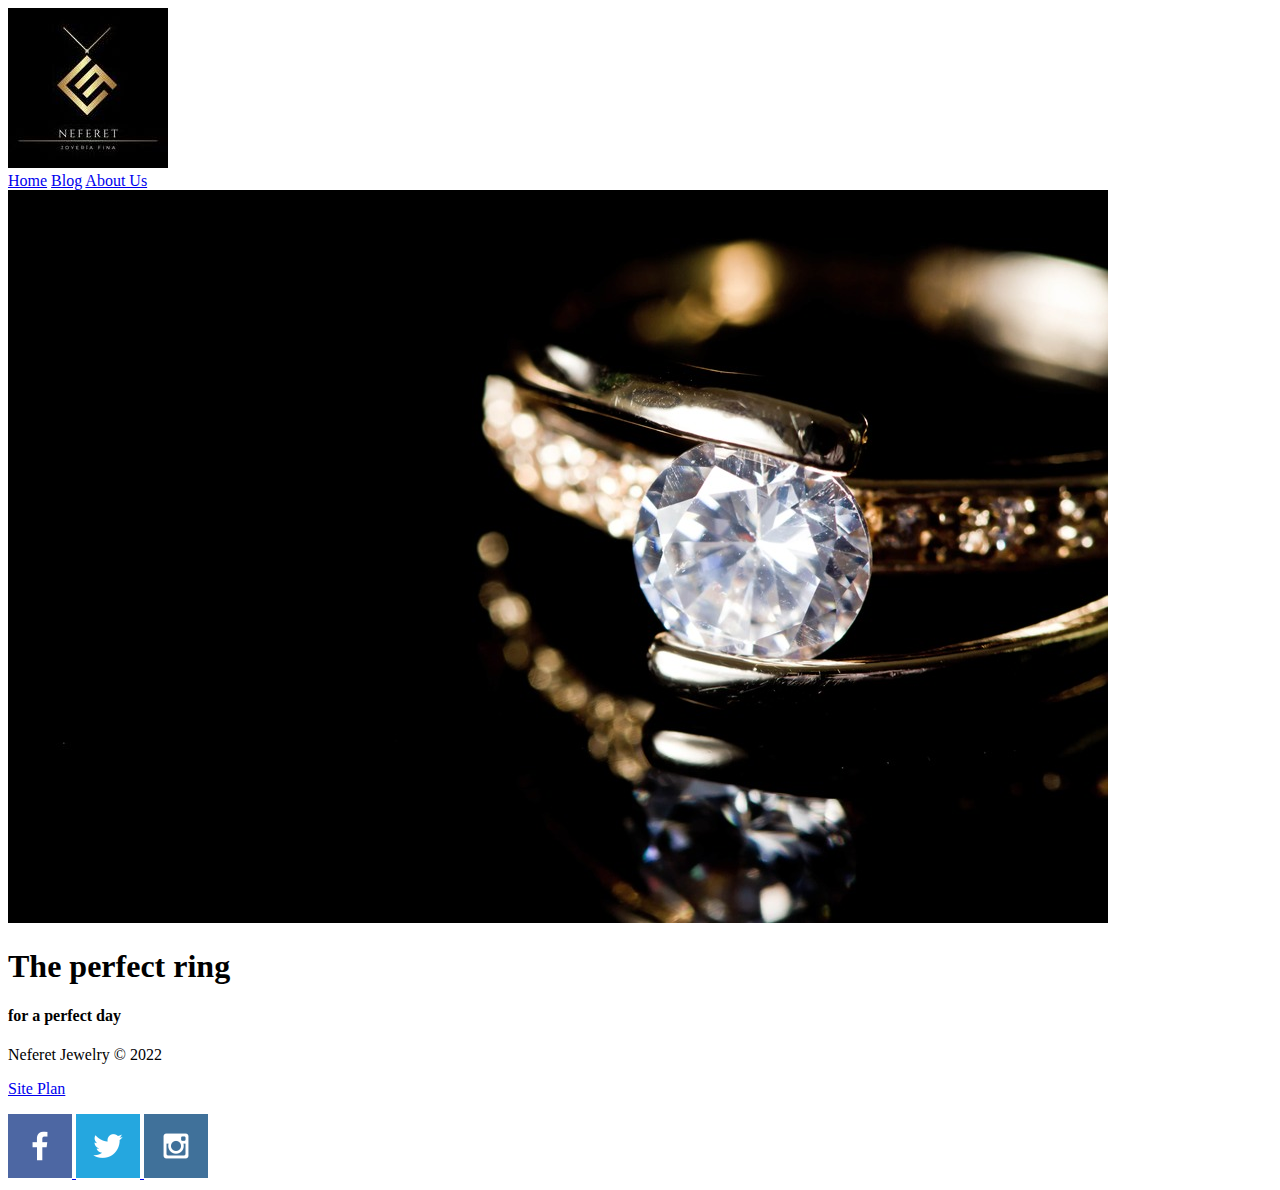
==== neferet/index.html @ 6a936eb9 "final" ====
<!DOCTYPE html>
<html lang="en">
<head>
    <meta charset="UTF-8">
    <meta http-equiv="X-UA-Compatible" content="IE=edge">
    <meta name="viewport" content="width=device-width, initial-scale=1.0">
    <title>Neferet Jewelry | Home</title>
</head>
<body>
    <div id="content">
        <header>
            <a href="index.html" id="logo_link">
                <img class="logo" src="images/logo.jpg" alt="Neferet Logo"> 
            </a>
            <nav>
                <a href="index.html">Home</a>
                <a href="blog.html">Blog</a>
                <a href="aboutus.html">About Us</a>
            </nav>        
        </header>

        <div id="hero">
            <div id="hero-box">
                <img id="hero-img" src="images/home-6.jpg" alt="ring">
            </div>
    
            <section id="hero-msg">
                <h1 class="home-title">The perfect ring</h1>
                <h4>for a perfect day</h4>
            </section>
        </div>

        <main>

        </main>

        <footer>
            <p>Neferet Jewelry &copy; 2022 </p>
            <p><a href="site-plan.html">Site Plan</a></p>
            
            <div class="social">
                <a href="https://facebook.com" target="_blank">
                    <img src="images/facebook.png" alt="fb icon">
                </a>
                <a href="https://twitter.com" target="_blank">
                    <img src="images/twitter.png" alt="twitter icon">
                </a>
                <a href="https://instagram.com" target="_blank">
                    <img src="images/instagram.png" alt="instagram icon">
                </a>
            </div>
        </footer>

    </div>
    
</body>
</html>
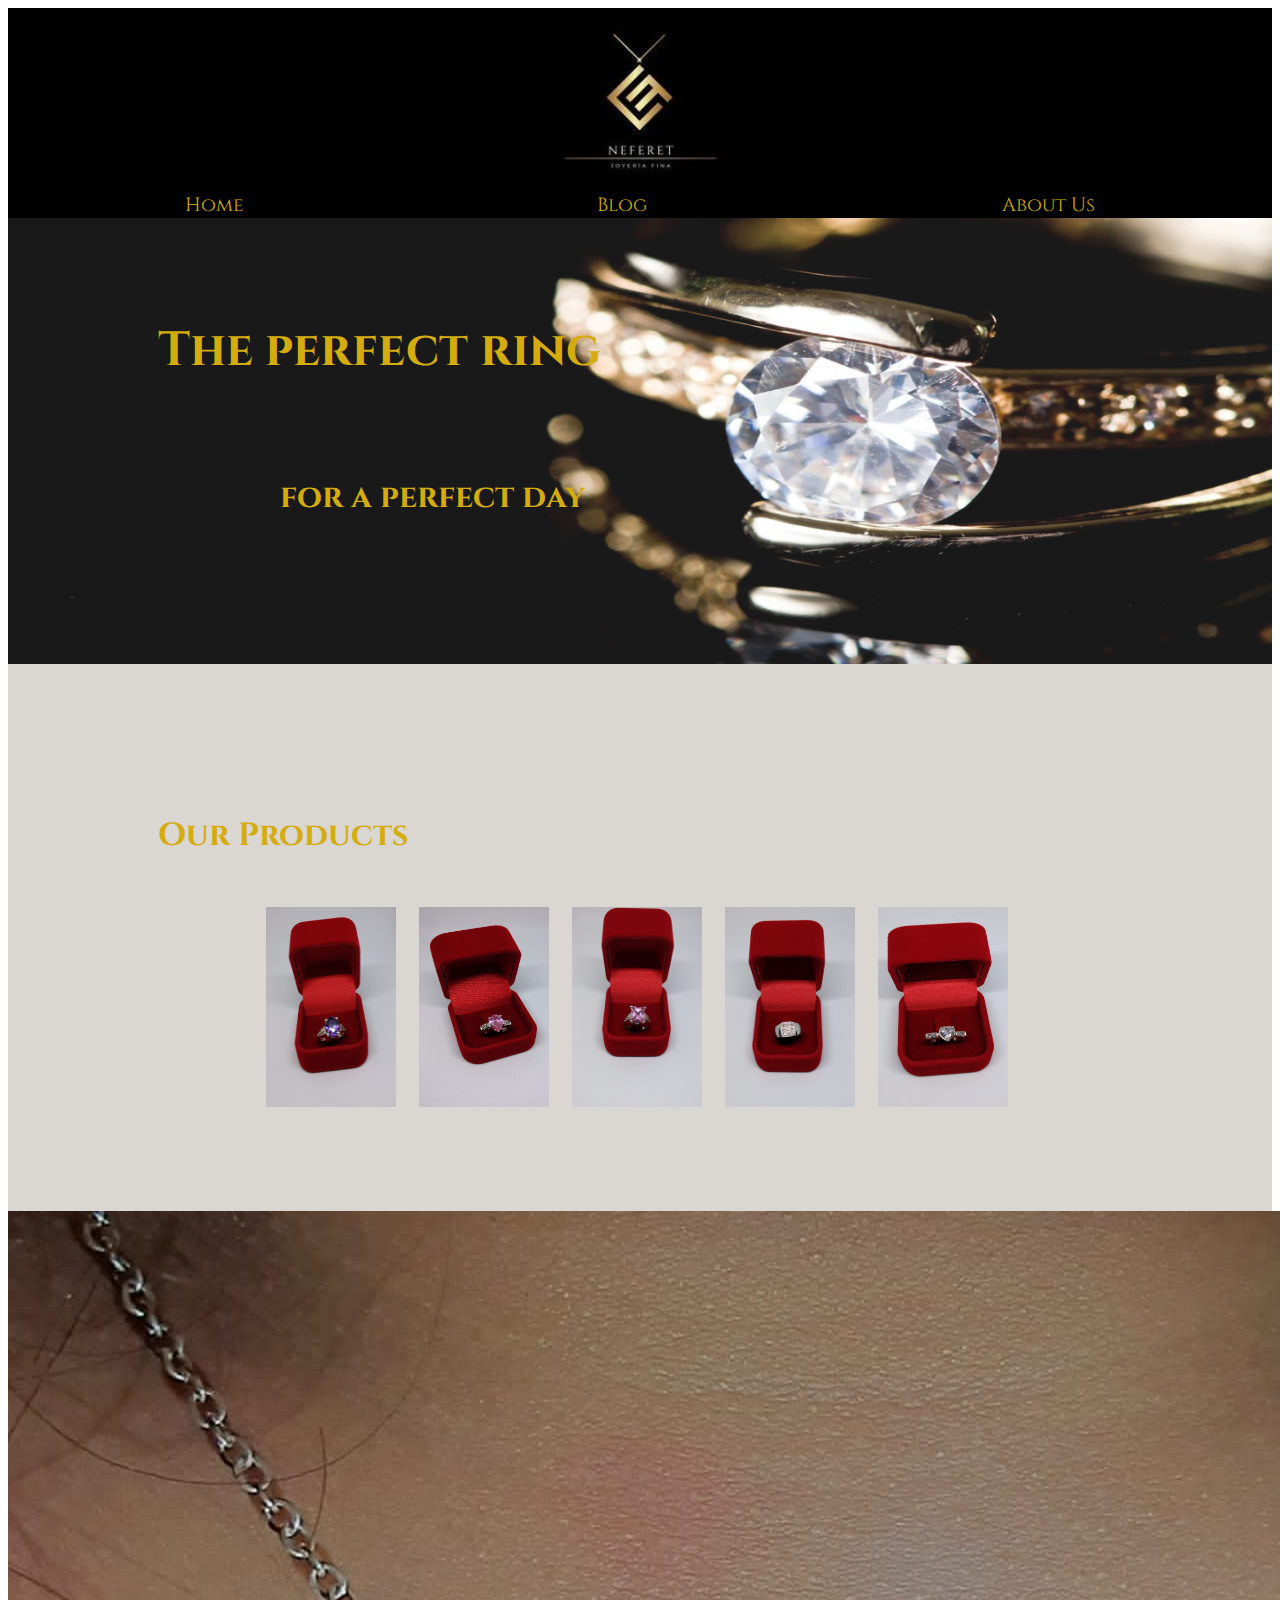
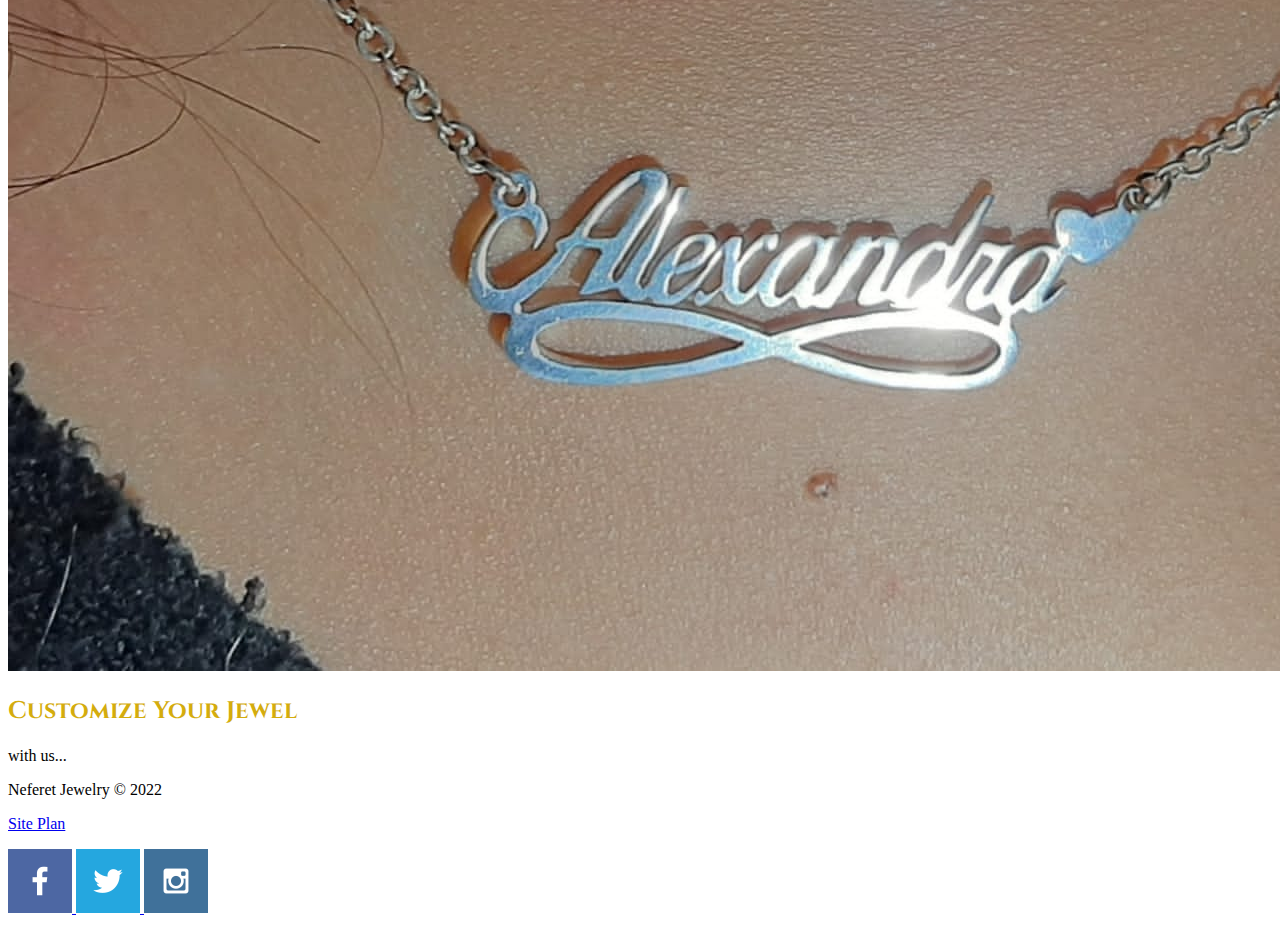
==== commit 6973159a: "chages" ====
--- a/neferet/index.html
+++ b/neferet/index.html
@@ -5,6 +5,7 @@
     <meta http-equiv="X-UA-Compatible" content="IE=edge">
     <meta name="viewport" content="width=device-width, initial-scale=1.0">
     <title>Neferet Jewelry | Home</title>
+    <link rel="stylesheet" href="styles/style.css">
 </head>
 <body>
     <div id="content">
@@ -31,6 +32,101 @@
         </div>
 
         <main>
+            <div id="lightbox">
+                <h2 id="tittle-lightbox">Our Products</h2>
+                <div id="lightbox_content">
+                <!-- Images used to open the lightbox -->
+                <div class="row">
+                    <div class="column" id="img1">
+                    <img src="images/img1.jpg" onclick="openModal();currentSlide(1)" class="hover-shadow">
+                    </div>
+                    <div class="column" id="img2">
+                    <img src="images/img2.jpg" onclick="openModal();currentSlide(2)" class="hover-shadow">
+                    </div>
+                    <div class="column" id="img3">
+                    <img src="images/img3.jpg" onclick="openModal();currentSlide(3)" class="hover-shadow">
+                    </div>
+                    <div class="column" id="img4">
+                    <img src="images/img4.jpg" onclick="openModal();currentSlide(4)" class="hover-shadow">
+                    </div>
+                    <div class="column" id="img5">
+                    <img src="images/img5.jpg" onclick="openModal();currentSlide(5)" class="hover-shadow">
+                    </div>
+                </div>
+                
+                <!-- The Modal/Lightbox -->
+                <div id="myModal" class="modal">
+                    <span class="close cursor" onclick="closeModal()">&times;</span>
+                    <div class="modal-content">
+                
+                    <div class="mySlides">
+                        <div class="numbertext">1 / 5</div>
+                        <img src="images/img1 - copia.jpg" style="height: 100%; margin-left: 300px;">
+                    </div>
+                
+                    <div class="mySlides">
+                        <div class="numbertext">2 / 5</div>
+                        <img src="images/img2 - copia.jpg" style="height:100%; margin-left: 350px;">
+                    </div>
+                
+                    <div class="mySlides">
+                        <div class="numbertext">3 / 5</div>
+                        <img src="images/img3 - copia.jpg" style="height:100%; margin-left: 300px;">
+                    </div>
+                
+                    <div class="mySlides">
+                        <div class="numbertext">4 / 5</div>
+                        <img src="images/img4 - copia.jpg" style="height:100%; margin-left: 300px;">
+                    </div>
+
+                    <div class="mySlides">
+                        <div class="numbertext">5 / 5</div>
+                        <img src="images/img5 - copia.jpg" style="height:100%; margin-left: 350px;">
+                    </div>
+                
+                    <!-- Next/previous controls -->
+                    <a class="prev" onclick="plusSlides(-1)">&#10094;</a>
+                    <a class="next" onclick="plusSlides(1)">&#10095;</a>
+                
+                    <!-- Caption text -->
+                    <div class="caption-container">
+                        <p id="caption"></p>
+                    </div>
+                
+                
+                    <!-- Thumbnail image controls -->
+                    <div class="column" >
+                        <img class="demo" src="images/img1.jpg" onclick="currentSlide(1)" alt="ring with purple gem">
+                    </div>
+                
+                    <div class="column" >
+                        <img class="demo" src="images/img2.jpg" onclick="currentSlide(2)" alt="pink teardrop gemstone ring">
+                    </div>
+                
+                    <div class="column" >
+                        <img class="demo" src="images/img3.jpg" onclick="currentSlide(3)" alt="ring with purple gem">
+                    </div>
+                
+                    <div class="column" >
+                        <img class="demo" src="images/img4.jpg" onclick="currentSlide(4)" alt="Lights">
+                    </div>
+
+                    <div class="column">
+                        <img class="demo" src="images/img5.jpg" onclick="currentSlide(5)" alt="Lights">
+                    </div>
+                
+                    </div>
+                </div>
+            </div>
+
+            </div>
+
+            <div id="background"></div> 
+            <img class="mountains" src="images/aboutus-3.jpeg" alt="collar">
+            <section class="msg">
+                <h2>Customize Your Jewel</h2>
+                <p>with us...</p>
+            </section>
 
         </main>
 
@@ -53,5 +149,49 @@
 
     </div>
     
+
+
+    <script>
+        // Open the Modal
+        function openModal() {
+          document.getElementById("myModal").style.display = "block";
+        }
+        
+        // Close the Modal
+        function closeModal() {
+          document.getElementById("myModal").style.display = "none";
+        }
+        
+        var slideIndex = 1;
+        showSlides(slideIndex);
+        
+        // Next/previous controls
+        function plusSlides(n) {
+          showSlides(slideIndex += n);
+        }
+        
+        // Thumbnail image controls
+        function currentSlide(n) {
+          showSlides(slideIndex = n);
+        }
+        
+        function showSlides(n) {
+          var i;
+          var slides = document.getElementsByClassName("mySlides");
+          var dots = document.getElementsByClassName("demo");
+          var captionText = document.getElementById("caption");
+          if (n > slides.length) {slideIndex = 1}
+          if (n < 1) {slideIndex = slides.length}
+          for (i = 0; i < slides.length; i++) {
+            slides[i].style.display = "none";
+          }
+          for (i = 0; i < dots.length; i++) {
+            dots[i].className = dots[i].className.replace(" active", "");
+          }
+          slides[slideIndex-1].style.display = "block";
+          dots[slideIndex-1].className += " active";
+          captionText.innerHTML = dots[slideIndex-1].alt;
+        }
+        </script>
 </body>
 </html>--- a/neferet/styles/style.css
+++ b/neferet/styles/style.css
@@ -0,0 +1,278 @@
+@import url('https://fonts.googleapis.com/css2?family=Cinzel&family=Montserrat&display=swap');
+
+#content{
+    max-width: 1600px;
+    margin: 0 auto;
+    
+}
+
+header{
+    display: grid;
+    grid-template-rows: 1fr auto;
+    background-color: #000000;
+    text-align: center;
+    
+}
+
+.logo {
+    width: 175px;
+}
+
+#logo_link{
+    padding-top: 5px;
+    justify-self: center;
+    align-self: center;
+
+}
+
+nav a{
+    text-align: center;
+    color:#D4AC0D;
+    text-decoration:none;
+    padding: 50;
+    font-size: 120%;
+    font-family:"Cinzel";
+}
+
+nav {
+    display: flex;
+    justify-content: space-around;
+}
+
+#hero {
+    display: grid;
+    grid-template-columns: 3fr 1fr;
+    margin-top: -100px;
+}
+
+#hero-box {
+    grid-column: 1/4;
+    grid-row: 1/3;
+    z-index: -1;
+}
+#hero-img{
+    width: 100%;
+    height: 75%;
+    opacity: 0.9;
+}
+.home-title{
+    color:#D4AC0D;
+    font-family:"Cinzel";
+    font-size: 3em;
+    margin-top: 50px;
+}
+
+h4,h2{
+    color:#D4AC0D;
+    font-family:"Cinzel";
+    
+}
+
+#hero-msg {
+    grid-column: 1/2;
+    grid-row: 1/2;
+    margin-top: 100px;
+}
+
+#hero-msg h1{
+    text-align: left;
+    margin-left: 100px;
+    padding: 50px;
+}
+
+#hero-msg h4 {
+    text-align: center;
+    color: #D4AC0D;
+    margin-left:-100px;
+    font-size:2em;
+}
+
+main{
+    margin-top: -300px;
+}
+
+#lightbox{
+    background-color: #DAD6D2;
+    padding: 100px;
+}
+
+#tittle-lightbox{
+    margin:50px;
+    font-size:2em;
+    color: #D4AC0D;
+}
+
+#lightbox_content
+{
+    margin-left: 150px;
+}
+
+.column img{
+    width: 130px;
+    height: 200px;
+}
+
+
+
+
+
+
+
+
+
+/*lightbox inicio*/
+
+.row{
+    display: block;
+    grid-template-columns: 1fr 1fr 1fr 1fr 1fr;
+}
+
+#img1{
+    grid-column: 1/2;
+}
+
+#img2{
+    grid-column: 2/3;
+}
+
+#img3{
+    grid-column: 3/4;
+}
+
+#img4{
+    grid-column: 4/5;
+}
+
+#img5{
+    grid-column: 5/6;
+}
+
+.row > .column {
+    padding: 0 8px;
+  }
+  
+  .row:after {
+    content: "";
+    display: table;
+    clear: both;
+  }
+  
+  /* Create four equal columns that floats next to eachother */
+  .column {
+    float: left;
+    width: 15%;
+    
+  }
+  
+  /* The Modal (background) */
+  .modal {
+    display: none;
+    position: fixed;
+    z-index: 1;
+    padding-top: 100px;
+    left: 0;
+    top: 0;
+    width: 100%;
+    height: 100%;
+    overflow: auto;
+    background-color: black;
+  }
+  
+  /* Modal Content */
+  .modal-content {
+    position: relative;
+    background-color: #fefefe;
+    margin: auto;
+    padding: 0;
+    width: 90%;
+    max-width: 1200px;
+  }
+  
+  /* The Close Button */
+  .close {
+    color: white;
+    position: absolute;
+    top: 10px;
+    right: 25px;
+    font-size: 35px;
+    font-weight: bold;
+  }
+  
+  .close:hover,
+  .close:focus {
+    color: #999;
+    text-decoration: none;
+    cursor: pointer;
+  }
+  
+  /* Hide the slides by default */
+  .mySlides {
+    display: none;
+  }
+  
+  /* Next & previous buttons */
+  .prev,
+  .next {
+    cursor: pointer;
+    position: absolute;
+    top: 50%;
+    width: auto;
+    padding: 16px;
+    margin-top: -50px;
+    color: white;
+    font-weight: bold;
+    font-size: 20px;
+    transition: 0.6s ease;
+    border-radius: 0 3px 3px 0;
+    user-select: none;
+    -webkit-user-select: none;
+  }
+  
+  /* Position the "next button" to the right */
+  .next {
+    right: 0;
+    border-radius: 3px 0 0 3px;
+  }
+  
+  /* On hover, add a black background color with a little bit see-through */
+  .prev:hover,
+  .next:hover {
+    background-color: rgba(0, 0, 0, 0.8);
+  }
+  
+  /* Number text (1/3 etc) */
+  .numbertext {
+    color: #f2f2f2;
+    font-size: 12px;
+    padding: 8px 12px;
+    position: absolute;
+    top: 0;
+  }
+  
+  /* Caption text */
+  .caption-container {
+    text-align: center;
+    background-color: black;
+    padding: 2px 16px;
+    color: white;
+  }
+  
+  img.demo {
+    opacity: 0.6;
+  }
+  
+  .active,
+  .demo:hover {
+    opacity: 1;
+  }
+  
+  img.hover-shadow {
+    transition: 0.3s;
+  }
+  
+  .hover-shadow:hover {
+    box-shadow: 0 4px 8px 0 rgba(0, 0, 0, 0.2), 0 6px 20px 0 rgba(0, 0, 0, 0.19);
+  }
+
+
+  /*lightbox fin*/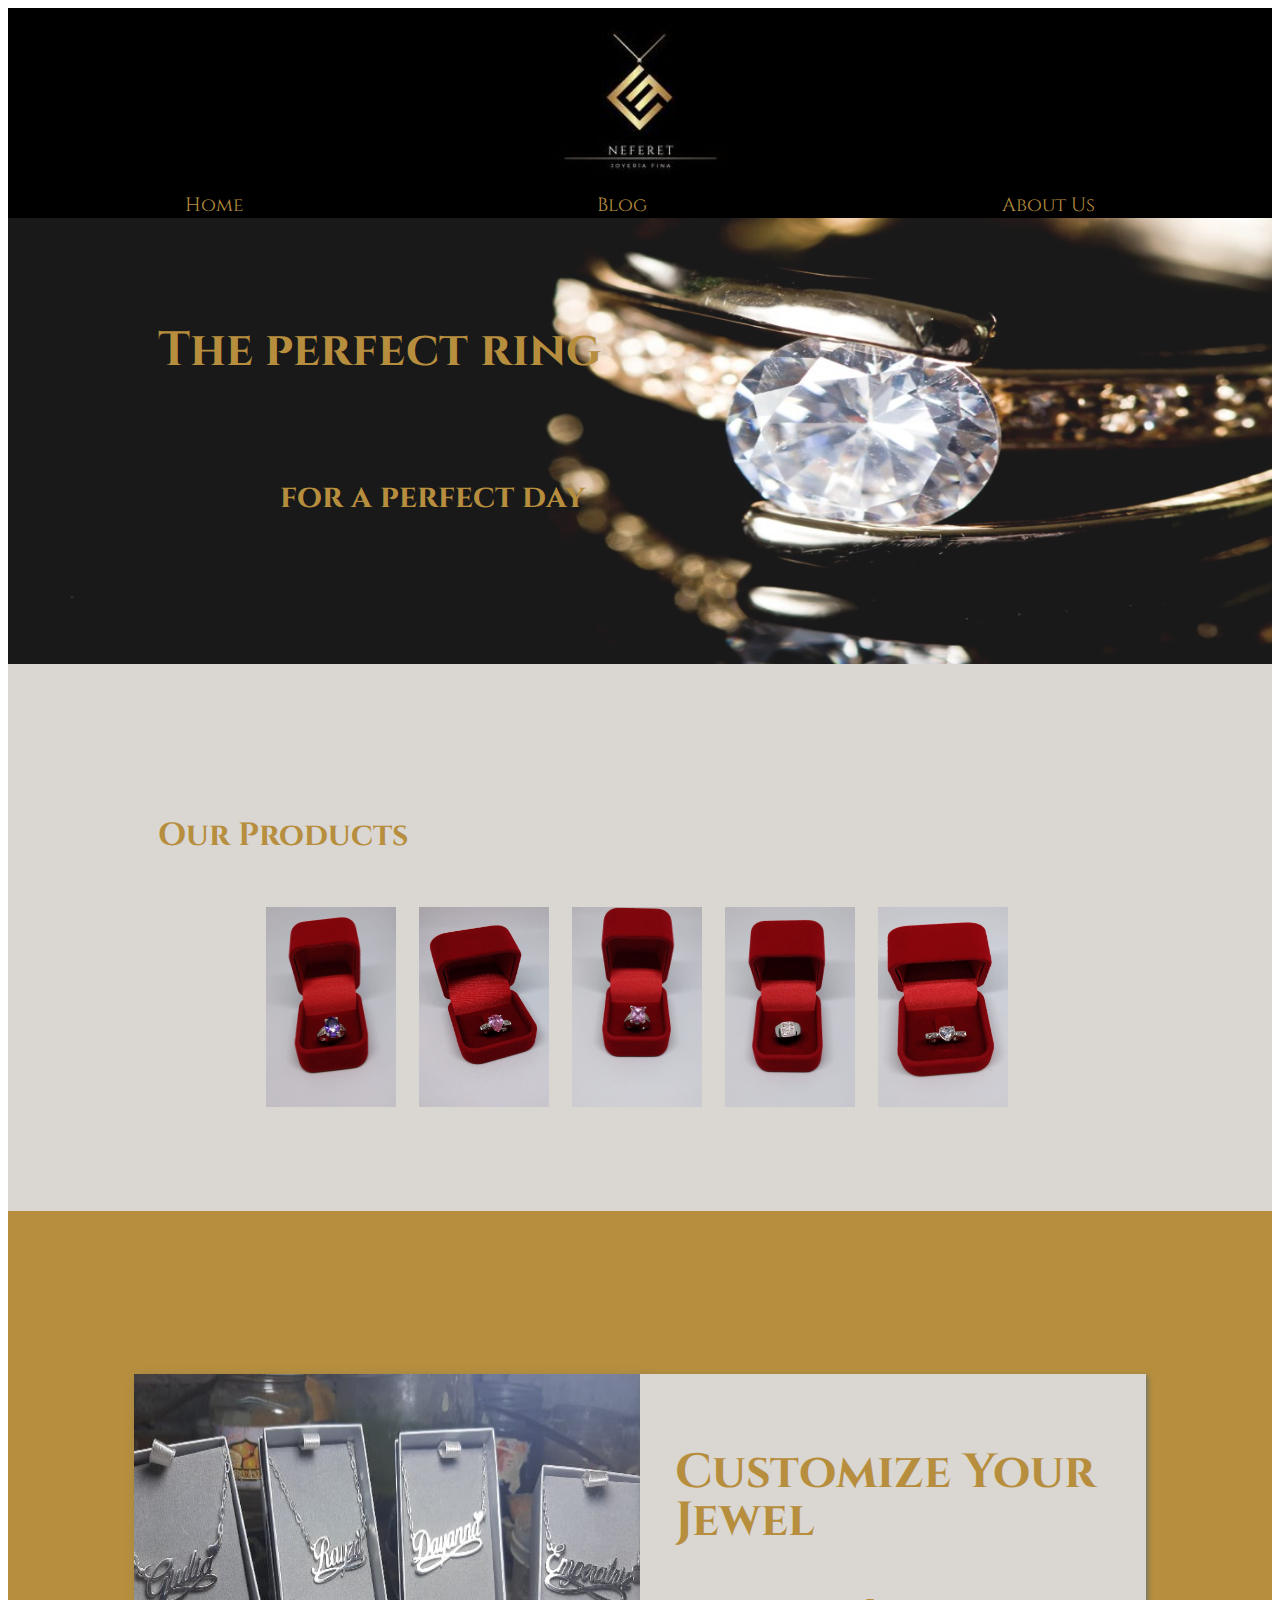
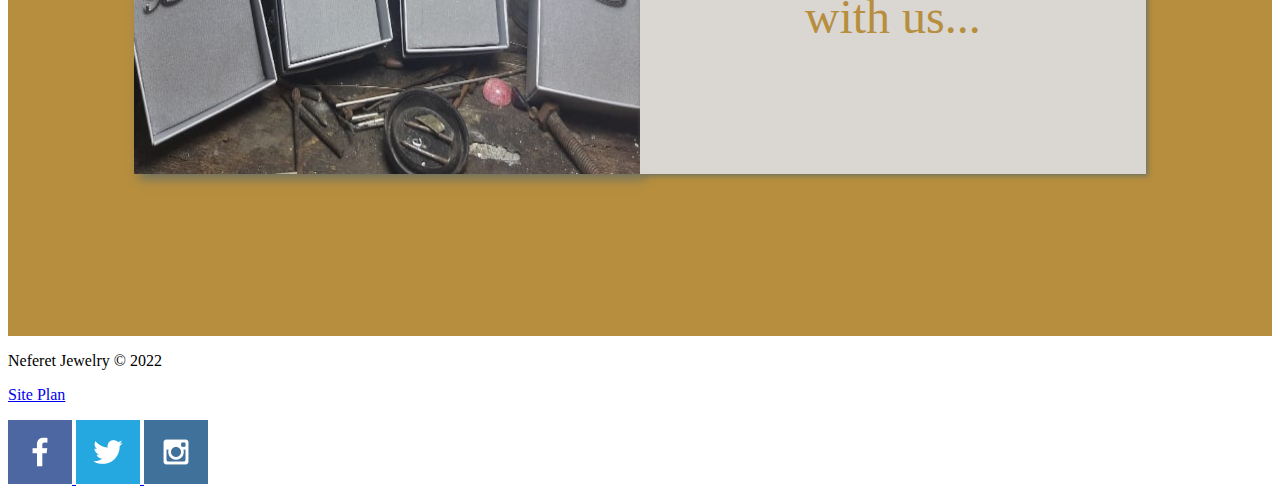
==== commit 180f62b9: "home changes" ====
--- a/neferet/index.html
+++ b/neferet/index.html
@@ -121,13 +121,15 @@
 
             </div>
 
+
+        <div class="home-grid">
             <div id="background"></div> 
-            <img class="mountains" src="images/aboutus-3.jpeg" alt="collar">
+            <img class="mountains" src="images/home_10.jpeg" alt="collar">
             <section class="msg">
                 <h2>Customize Your Jewel</h2>
                 <p>with us...</p>
             </section>
-
+        </div>
         </main>
 
         <footer>
--- a/neferet/styles/style.css
+++ b/neferet/styles/style.css
@@ -27,7 +27,7 @@
 
 nav a{
     text-align: center;
-    color:#D4AC0D;
+    color:#B68E3E;
     text-decoration:none;
     padding: 50;
     font-size: 120%;
@@ -56,14 +56,14 @@
     opacity: 0.9;
 }
 .home-title{
-    color:#D4AC0D;
+    color:#B68E3E;
     font-family:"Cinzel";
     font-size: 3em;
     margin-top: 50px;
 }
 
 h4,h2{
-    color:#D4AC0D;
+    color:#B68E3E;
     font-family:"Cinzel";
     
 }
@@ -82,7 +82,7 @@
 
 #hero-msg h4 {
     text-align: center;
-    color: #D4AC0D;
+    color: #B68E3E;
     margin-left:-100px;
     font-size:2em;
 }
@@ -99,7 +99,7 @@
 #tittle-lightbox{
     margin:50px;
     font-size:2em;
-    color: #D4AC0D;
+    color: #B68E3E;
 }
 
 #lightbox_content
@@ -110,6 +110,51 @@
 .column img{
     width: 130px;
     height: 200px;
+}
+
+.home-grid{
+    display:grid;
+    grid-template-columns: repeat(10, 1fr) ;
+}
+
+.mountains{
+   
+    height: 400px;
+    width: 100%;
+    grid-column: 2/6;
+    grid-row: 5/8;
+    box-shadow: 5px 5px 10px #6f7364;
+}
+
+#background{
+    height: 725px;
+    background-color: #B68E3E;
+    grid-column: 1/11;
+    grid-row: 4/9;
+}
+
+.msg{
+    background-color: #DAD6D2;
+    line-height: 3em;
+    padding: 35px;
+    grid-column: 6/10;
+    grid-row: 5/8;
+    box-shadow: 2px 2px 5px #6f7364;
+}
+
+
+
+.msg h2{
+    color:#B68E3E;
+    font-family:"Cinzel";
+    font-size: 3em;
+}
+
+.msg p{
+    color:#B68E3E;
+    font-size: 3em;
+    padding-bottom: 15px;
+    text-align: center;
 }
 
 
@@ -208,6 +253,7 @@
   /* Hide the slides by default */
   .mySlides {
     display: none;
+    background-color: #000000;
   }
   
   /* Next & previous buttons */
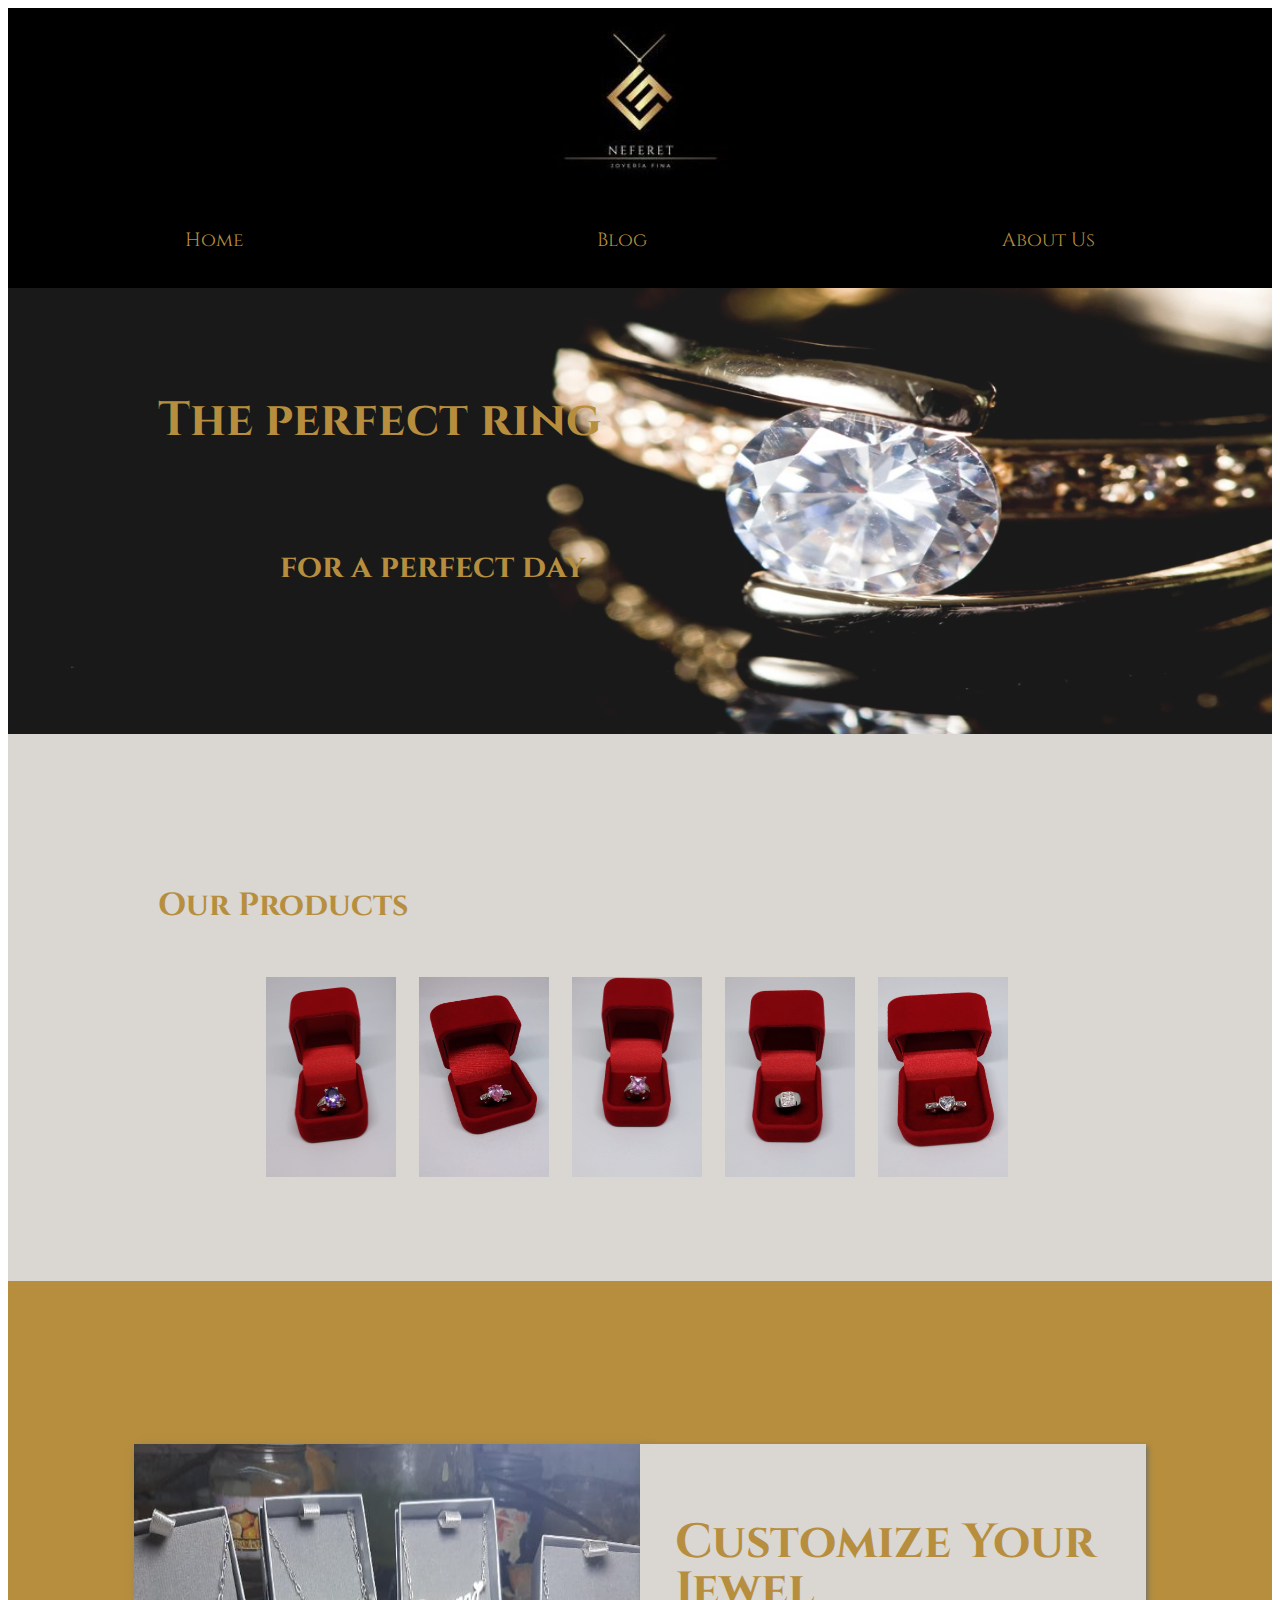
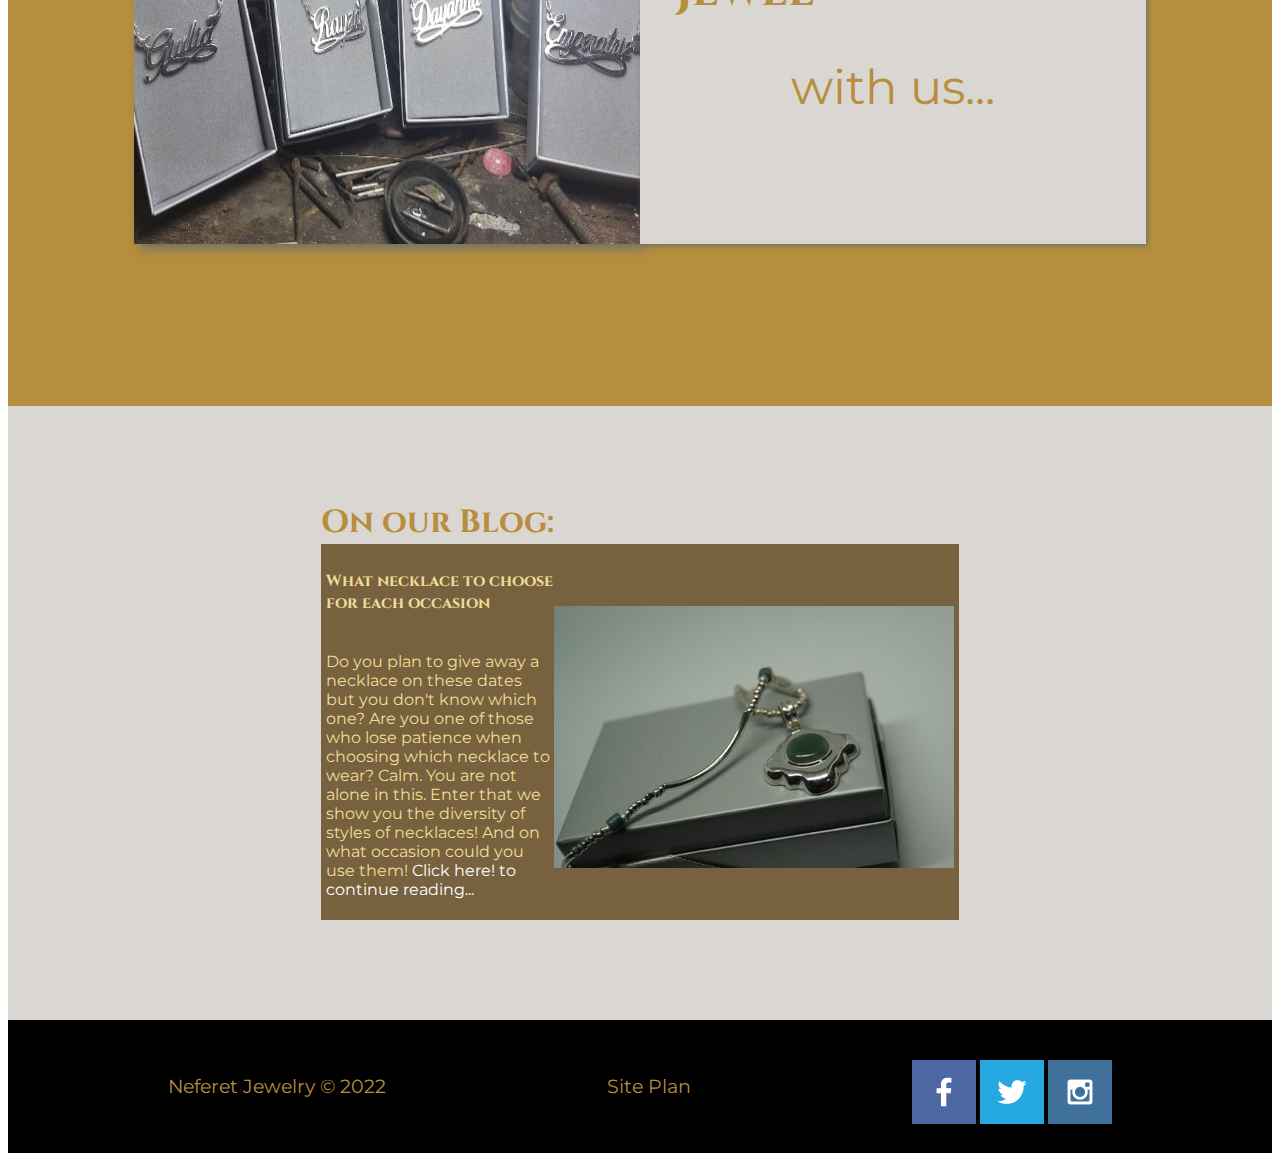
==== commit 23dbba65: "changes home" ====
--- a/neferet/index.html
+++ b/neferet/index.html
@@ -129,7 +129,25 @@
                 <h2>Customize Your Jewel</h2>
                 <p>with us...</p>
             </section>
+
+            
         </div>
+
+        <div class="blog">
+            <h2 id="tittle-onblog">On our Blog:</h2>
+            <div id="blog-content">
+                    <h4>What necklace to choose for each occasion</h4>
+                    <p>Do you plan to give away a necklace on these dates but you don't know which one? Are you one of those who lose patience when choosing which necklace to wear? Calm. You are not alone in this. 
+                        Enter that we show you the diversity of styles of necklaces! And on what occasion could you use them!
+                        <a class="enlace" href="blog.html">      Click here! to continue reading...</a></p>
+                    
+                        <a href="blog.html"><img id="collar" src="images/blog-5.JPG" alt="collar"></a>
+
+            </div>
+
+        </div>
+
+
         </main>
 
         <footer>
--- a/neferet/styles/style.css
+++ b/neferet/styles/style.css
@@ -29,7 +29,7 @@
     text-align: center;
     color:#B68E3E;
     text-decoration:none;
-    padding: 50;
+    padding: 35px;
     font-size: 120%;
     font-family:"Cinzel";
 }
@@ -38,6 +38,45 @@
     display: flex;
     justify-content: space-around;
 }
+
+nav a:hover{
+    background-color: #B68E3E;
+    color:#000000;
+    padding: 50;
+    font-size: 120%;
+}
+
+footer .social img {
+    padding-top: 15px;
+}
+
+footer{
+    background-color: #000000;
+    color:#B68E3E;
+    padding: 25px 50px;
+    
+    display: flex;
+    justify-content: space-around;
+    align-items: center;
+}
+
+footer a{
+   color: #B68E3E;
+   text-decoration:none;
+}
+
+footer a:hover{
+    color:#EEDF99;
+}
+
+footer p {
+    font-size: 1.2em;
+}    
+
+footer p a:hover {
+    text-decoration: underline;
+}  
+
 
 #hero {
     display: grid;
@@ -66,6 +105,10 @@
     color:#B68E3E;
     font-family:"Cinzel";
     
+}
+
+p{
+    font-family: "Montserrat";
 }
 
 #hero-msg {
@@ -155,6 +198,57 @@
     font-size: 3em;
     padding-bottom: 15px;
     text-align: center;
+}
+
+
+.blog{
+    background-color: #DAD6D2;
+    display: grid;
+    grid-template-columns: 1fr 2fr 1fr 1fr;
+    grid-template-rows: 1fr 2fr;
+    padding: 100px;
+
+}
+
+#tittle-onblog{
+    margin-top:-5px;
+    font-size:2em;
+    color: #B68E3E;
+    margin-bottom: 5px;
+    grid-row: 1/2;
+    grid-column: 2/3;
+    
+}
+
+#blog-content{
+    background-color: #78613F;
+    color: #EEDF99;
+    grid-row: 2/3;
+    grid-column: 2/4;
+    margin-top: -100px;
+    display: grid;
+    grid-template-columns: 1fr 1fr;
+    padding: 5px;
+}
+
+#blog-content h4, #blog-content p{
+    grid-column: 1/2;
+    color: #EEDF99;
+}
+
+.enlace{
+    text-decoration: none;
+    color: white;
+    grid-column: 1/2;
+    text-align: right;
+}
+
+
+#blog-content img{
+    grid-column: 2/3;
+    margin-bottom: 40px;
+    margin-top: -30px;
+  
 }
 
 
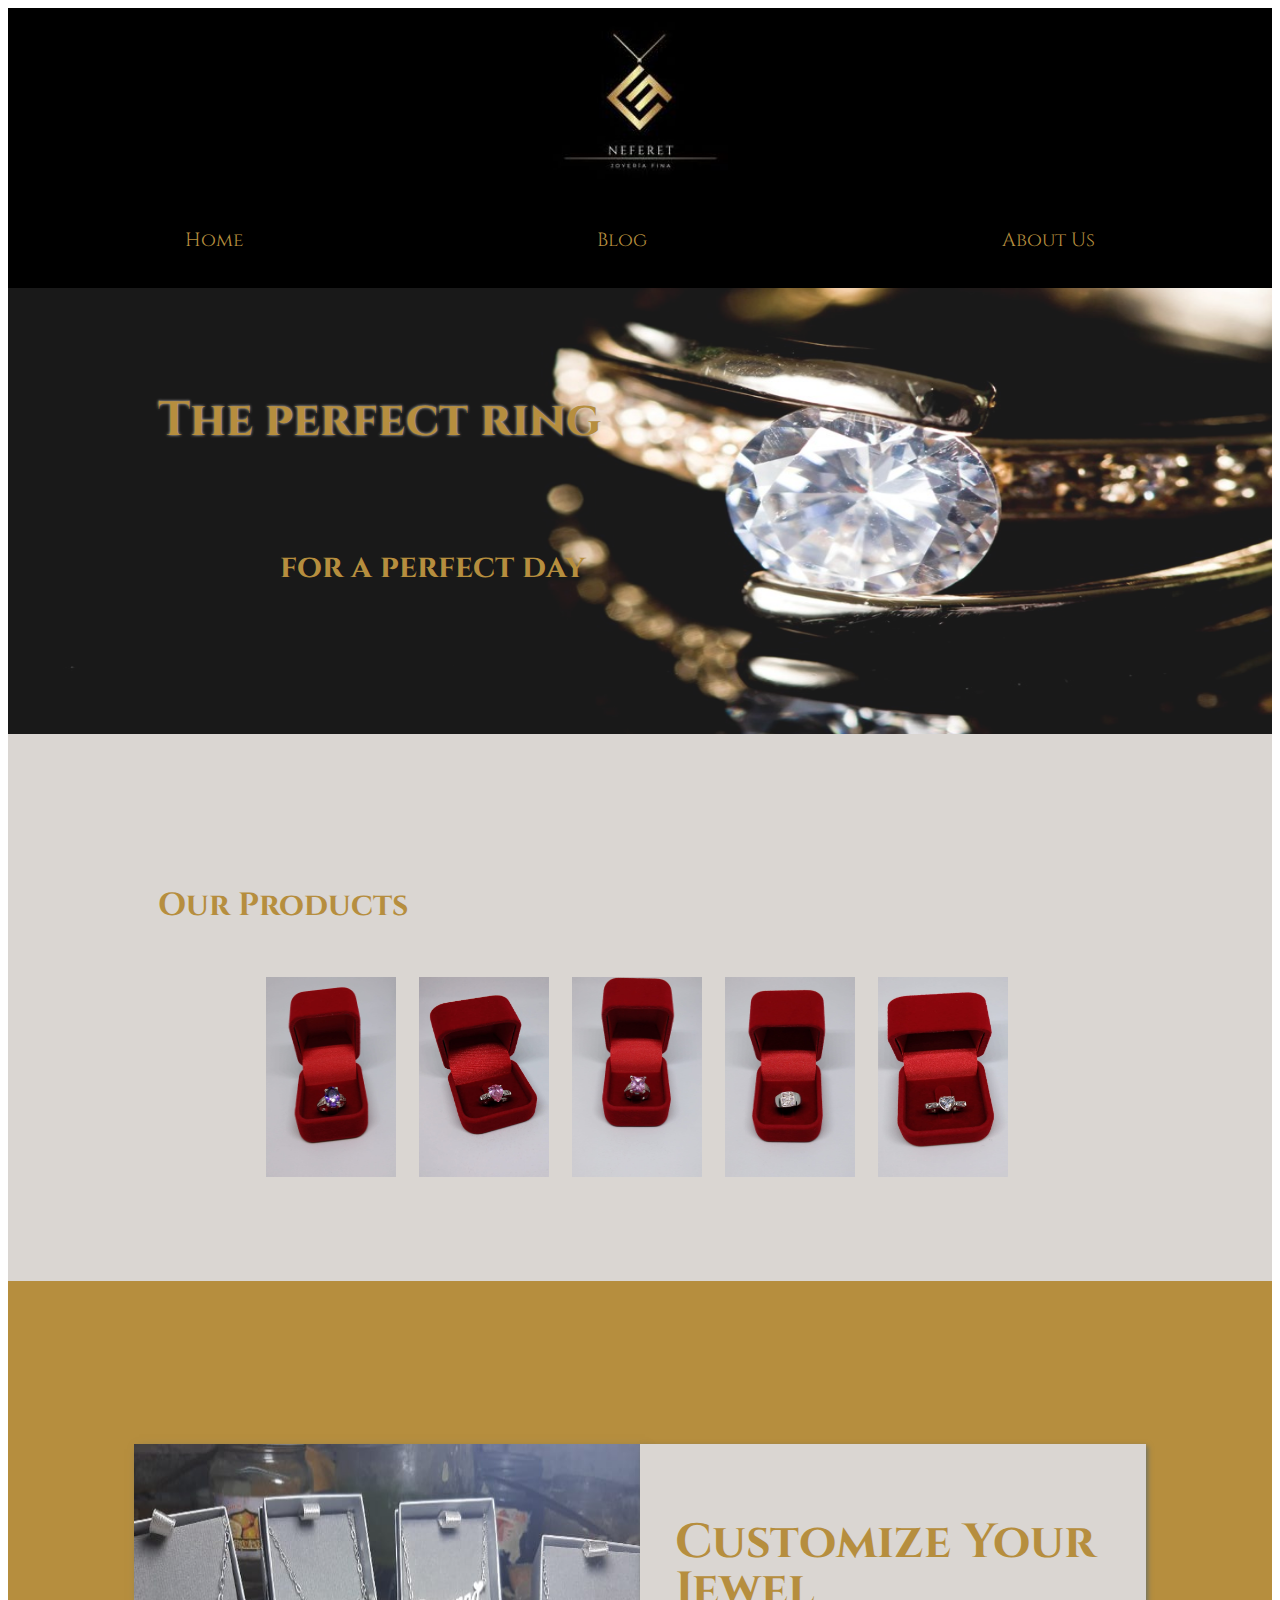
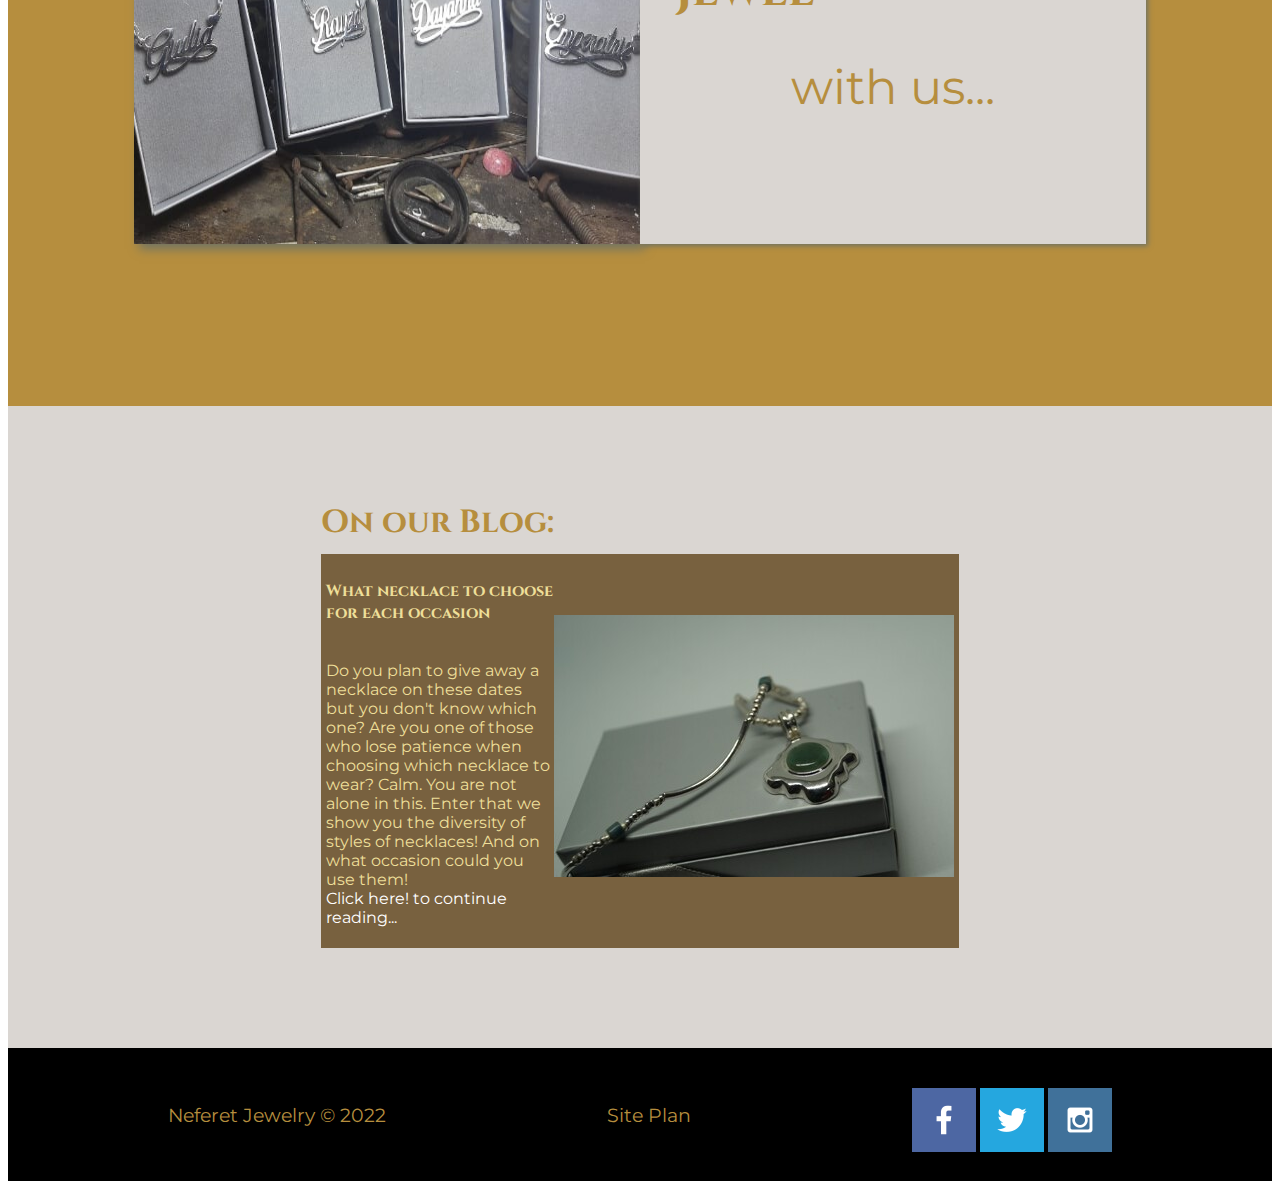
==== commit 2e522dfc: "blog about us" ====
--- a/neferet/index.html
+++ b/neferet/index.html
@@ -139,7 +139,7 @@
                     <h4>What necklace to choose for each occasion</h4>
                     <p>Do you plan to give away a necklace on these dates but you don't know which one? Are you one of those who lose patience when choosing which necklace to wear? Calm. You are not alone in this. 
                         Enter that we show you the diversity of styles of necklaces! And on what occasion could you use them!
-                        <a class="enlace" href="blog.html">      Click here! to continue reading...</a></p>
+                        <br><a class="enlace" href="blog.html">Click here! to continue reading...</a></p>
                     
                         <a href="blog.html"><img id="collar" src="images/blog-5.JPG" alt="collar"></a>
 
--- a/neferet/styles/style.css
+++ b/neferet/styles/style.css
@@ -101,6 +101,7 @@
     margin-top: 50px;
 }
 
+
 h4,h2{
     color:#B68E3E;
     font-family:"Cinzel";
@@ -121,6 +122,7 @@
     text-align: left;
     margin-left: 100px;
     padding: 50px;
+    text-shadow: 0 0 3px #DAD6D2;
 }
 
 #hero-msg h4 {
@@ -128,7 +130,21 @@
     color: #B68E3E;
     margin-left:-100px;
     font-size:2em;
-}
+
+}
+
+#hero-msg h3 {
+    text-align: right;
+    color: #B68E3E;
+   margin-right: -325px;
+    margin-top: 250px;
+    font-size:2em;
+    font-family:"Cinzel";
+    text-shadow: 0 0 3px #6f7364;
+    
+}
+
+
 
 main{
     margin-top: -300px;
@@ -415,4 +431,93 @@
   }
 
 
-  /*lightbox fin*/+  /*lightbox fin*/
+
+    .img-blog{
+        width: 450px;
+        height: 450px;
+}
+
+
+  #img-contact{
+    width: 200px;
+    height: 400px;
+    text-align: right;
+  }
+
+
+
+  .content-blog{
+    margin-top: 50px;
+    background-color: #78613F;
+    padding: 20px;
+    padding-bottom: 100px;
+}
+
+
+#tittle-blog{
+    grid-column: 1/3; 
+    text-align: center;
+    padding-top: 50px;
+    padding-bottom: 10px;
+    font-family:"Cinzel";
+}
+
+.content-right{
+    display: grid;
+    grid-template-columns: 2fr 1fr;
+}
+
+.content-right p{
+    grid-column: 1/2;
+    margin: 100px;
+    font-family:"Montserrat";
+}
+
+.content-right img{
+    grid-column: 2/3;
+    margin-right: 100px;
+}
+
+.content-left{
+    display: grid;
+    grid-template-columns: 1fr 2fr;
+}
+.content-left p{
+    grid-column: 2/3;
+    margin: 100px;
+}
+
+.content-left img{
+    grid-column: 1/2;
+    margin-left: 100px;
+}
+
+.img-blog{
+    width: 400px;
+    height: 450px;
+    text-align: center;
+    transition: transform .5s;
+    box-shadow: 5px 5px 10px #6f7364;
+}
+
+#contact-content{
+    background-color: #78613F;
+    color: #EEDF99;
+    grid-row: 2/3;
+    grid-column: 2/4;
+    margin-top: -100px;
+    display: grid;
+    grid-template-columns: 1fr 1fr;
+    padding: 5px;
+}
+
+
+.contact-content-text{
+    margin-left: 150px;
+    margin-top: 150px;
+}
+
+.contact-content-img{
+    margin-top: 20px; 
+}
